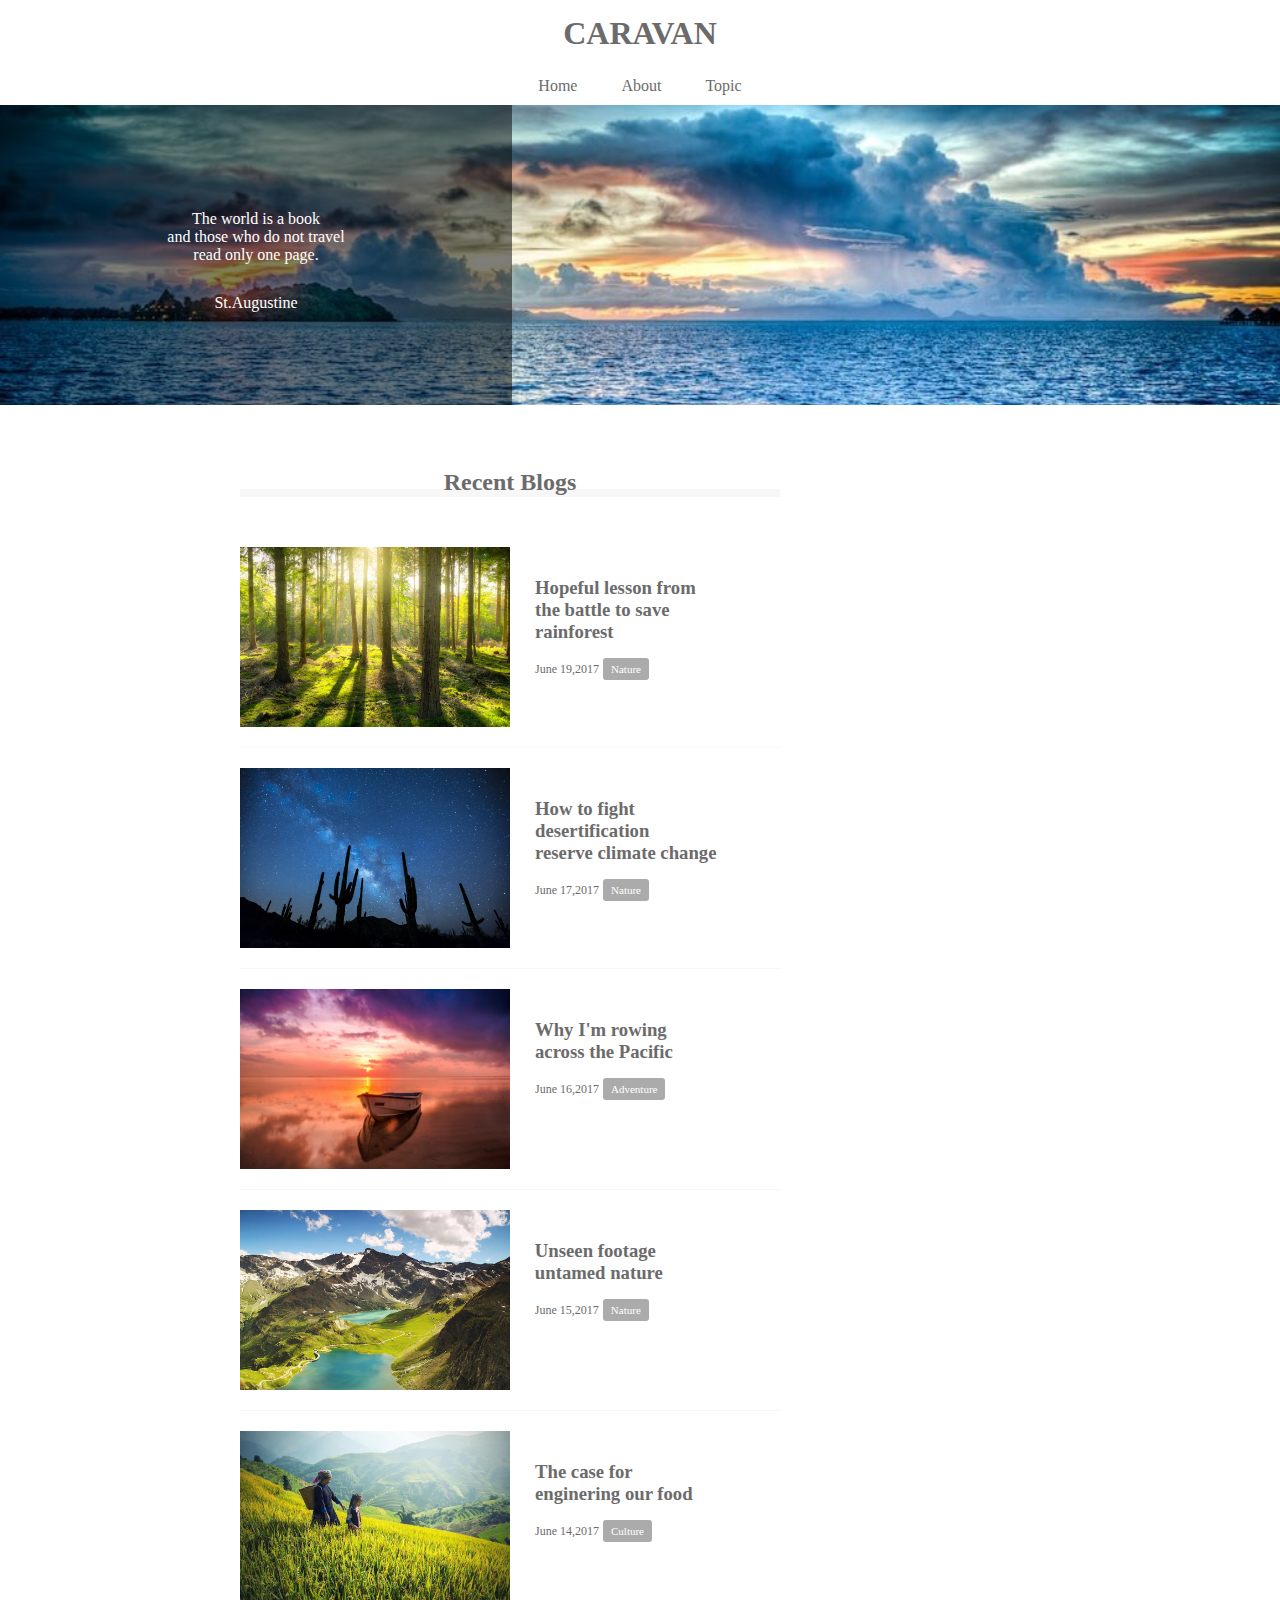
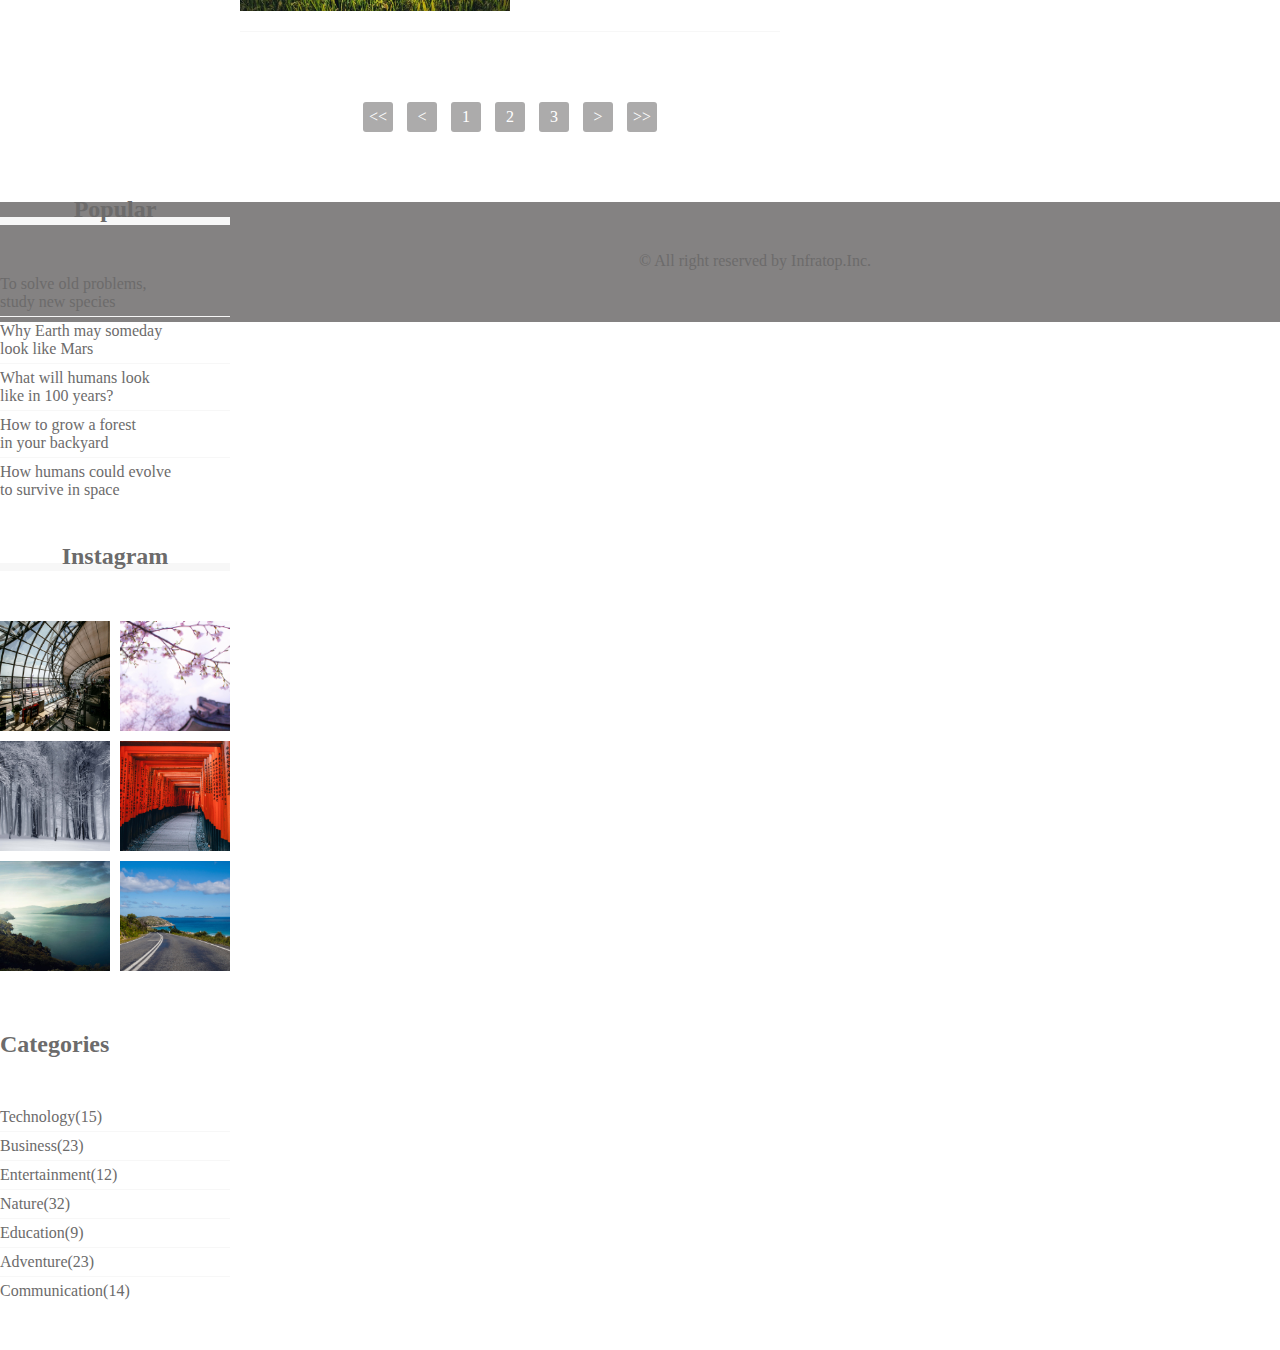
==== index.html @ 54e8d5e9 "first commit" ====
<!DOCTYPE html>
<html>
<head>
	<meta charset="utf-8">
	<link rel="stylesheet" href="style2.css">
	<title>CARAVAN</title>
</head>
<body>
	<header>
		<h1 class="headline">
			<a href="index.html">CARAVAN</a>
		</h1>
	</header>
	<nav>
		<ul class="nav-list">
			<li class="nav-list-item">
				<a href="index.html">Home</a>
			</li>
			<li class="nav-list-item">About</li>
			<li class="nav-list-item">Topic</li>
		</ul>
	</nav>
	<div class="main-visual">
		<div class="main-visual-content">
			<p class="main-visual-text">
				The world is a book <br>
				and those who do not travel<br>
				read only one page.
			</p>
			<p class="main-visual-name">
				St.Augustine
			</p>
		</div>
	</div>

	<div class="main clearfix">
		<section class="blog">
			<h2 class="blog-headline">Recent Blogs</h2>
			<div class="blog-box">
			 <div class="blog-item clearfix">
				<img class="blog-image" src="img/forest.jpg">
				<section class="blog-text">
					<h3 class="blog-text-headline">
						<a href="single.html">
							Hopeful lesson from<br>
							the battle to save<br>
							rainforest
						</a>
					</h3>
					<p class="blog-date">June 19,2017</p>
					<span class="category">Nature</span>
				</section>
			 </div>
			 <div class="blog-item clearfix">
				<img class="blog-image" src="img/desert.jpg">
				<section class="blog-text">
					<h3 class="blog-text-headline">
						<a href="single.html">
							How to fight<br>
							desertification<br>
							reserve climate change
						</a>
					</h3>
					<p class="blog-date">June 17,2017</p>
					<span class="category">Nature</span>
				</section>
			 </div>
			 <div class="blog-item clearfix">
				<img class="blog-image" src="img/sunset.jpg">
				<section class="blog-text">
					<h3 class="blog-text-headline">
						<a href="single.html">
							Why I'm rowing<br>
							across the Pacific
						</a>
					</h3>
					<p class="blog-date">June 16,2017</p>
					<span class="category">Adventure</span>
				</section>
			 </div>
			 <div class="blog-item clearfix">
				<img class="blog-image" src="img/italy.jpg">
				<section class="blog-text">
					<h3 class="blog-text-headline">
						<a href="single.html">
							Unseen footage<br>
							untamed nature
						</a>
					</h3>
					<p class="blog-date">June 15,2017</p>
					<span class="category">Nature</span>
				</section>
			 </div>
			 <div class="blog-item clearfix">
				<img class="blog-image" src="img/asia.jpg">
				<section class="blog-text">
					<h3 class="blog-text-headline">
						<a href="single.html">
							The case for<br>
							enginering our food
						</a>
					</h3>
					<p class="blog-date">June 14,2017</p>
					<span class="category">Culture</span>
				</section>
			 </div>
			</div>
			<div class="pagination">
			  <p><<</p>
			  <p><</p>
			  <p>1</p>
			  <p>2</p>
			  <p>3</p>
			  <p>></p>
			  <p>>></p>
		    </div>
		</section>
	</div>
		<div class="sidebar">
			<section class="popular">
				<h2 class="sidebar-headline">Popular</h2>
				<div class="sidebar-contents">
					<p class="popular-text">To solve old problems,<br>
					study new species</p>
					<p class="popular-text">Why Earth may someday<br>look like Mars</p>
					<p class="popular-text">What will humans look<br>
					like in 100 years?</p>
					<p class="popular-text">How to grow a forest<br>
					in your backyard</p>
					<p class="popular-text">How humans could evolve<br>
					to survive in space</p>
				</div>
			</section>
			<section class="instagram">
				<h2 class="instagram-headline">Instagram</h2>
				<div class="sidebar-contents clearfix">
					<div class="instagram-box"></div>
					<div class="instagram-box"></div>
					<div class="instagram-box"></div>
					<div class="instagram-box"></div>
					<div class="instagram-box"></div>
					<div class="instagram-box"></div>
				</div>
			</section>
			<section class="categories">
				<h2 class="caregories-headline">Categories</h2>
				<div class="sidebar-contents">
					<p class="categories-text">Technology(15)</p>
					<p class="categories-text">Business(23)</p>
					<p class="categories-text">Entertainment(12)</p>
					<p class="categories-text">Nature(32)</p>
					<p class="categories-text">Education(9)</p>
					<p class="categories-text">Adventure(23)</p>
					<p class="categories-text">Communication(14)</p>
				</div>
			</section>
		</div>
	</div>

	<footer>
		<p class="footrr-text">© All right reserved by Infratop.Inc.</p>
	</footer>
</html>
---- style2.css ----
* {
	margin: 0;
	padding: 0;
	box-sizing: border-box;
	color: #6c6b6b;
}

a{
	text-decoration: none;
}

.clearfix::after{
	content: "";
	display: block;
	clear: both;
}

header{
	width: 90%;
	padding: 15px 0;
	margin: 0 auto;
	/*background-color: red;*/
	text-align: center;
}

header .headline{
	font-size: 32px;
}

.nav-list{
	text-align: center;
	padding: 10px 0;
	margin: 0 auto;
}

.nav-list-item{
	list-style: none;
	display: inline-block;
	margin: 0 20px;
}

.main-visual{
	width: 100%;
	height: 300px;
	background-image: url(img/mv.jpg);
	background-size: cover;
	background-position: center;
}

.main-visual-content{
	width: 40%;
	height: 300px;
	background-color: rgba(0,0,0,0.5);
	text-align: center;
	padding-top: 105px;
}

.main-visual-text{
	color: #fff;
}

.main-visual-name{
	margin-top: 30px;
	color: #fff;
}

.main{
	width: 800px;
	/*height: 1400px;*/
	/*background-color: green;*/
	margin: 0 auto;
	padding: 70px 0;
}

.blog{
	width: 540px;
	/*height: 1400px;*/
	/*background-color: limegreen;*/
	float: left;
	margin-right: 30px;
}

.blog-headline{
	border-bottom: 8px solid #f7f7f7;
	text-align: center;
	line-height: 0.6;
}

.blog-box{
	padding-top: 50px;
}

.blog-item{
	padding-bottom: 20px;
	margin-bottom: 20px;
	border-bottom: 1px solid #f7f7f7;
}

.blog-image{
	float: left;
	height: 180px;
}

.blog-text-headline{
	padding-bottom:15px;
}

.blog-text{
	float: left;
	padding: 30px 0 0 25px;
}

.blog-date{
	display: inline-block;
	font-size: 12px;
}

.category{
	display: inline-block;
	padding:5px 8px;
	background-color: #acabab;
	border-radius: 3px;
	color: #fff;
	font-size: 11px;
}

.pagination{
	text-align:center;
	padding-top:50px;
}

.pagination p{
	display: inline-block;
	width: 30px;
	height: 30px;
	margin: 0 5px;
	color:#fff;
	background-color: #acabab;
	border-radius: 3px;
	line-height: 30px;
}

.sidebar{
	width: 230px;
	/*height: 1400px;*/
	/*background-color: palegreen;*/
	float: left;
}

.sidebar-headline, .instagram-headline, .categories-headline{
	border-bottom: 8px solid #f7f7f7;
	text-align: center;
	line-height: 0.6;
}

.sidebar-contents{
	padding: 50px 0;
}

.popular-text, .categories-text{
	padding-bottom: 5px;
	border-bottom: 1px solid #f7f7f7;
	margin-bottom: 5px;
}

.popular-text:last-child, .categories-text:last-child{
	margin:0;
	padding: 0;
	border:none;
}

.instagram-box{
	float: left;
	width: 110px;
	padding-top: 110px;
	background-size: cover;
	background-size:center;
}

.instagram-box:nth-child(odd){
	margin: 0 10px 10px 0;
}

.instagram-box:nth-child(1){
	background-image: url(img/airport.jpg);
}

.instagram-box:nth-child(2){
	background-image: url(img/japan.jpg);
}

.instagram-box:nth-child(3){
	background-image: url(img/snow.jpg);
}

.instagram-box:nth-child(4){
	background-image: url(img/japan2.jpg);
}

.instagram-box:nth-child(5){
	background-image: url(img/lake.jpg);
}

.instagram-box:nth-child(6){
	background-image: url(img/road.jpg);
}


footer{
	width: 100%;
	height: 120px;
	text-align: center;
	padding: 50px 0;
	background-color: #848282;
}

.footer-text{
	color: #fff;
}
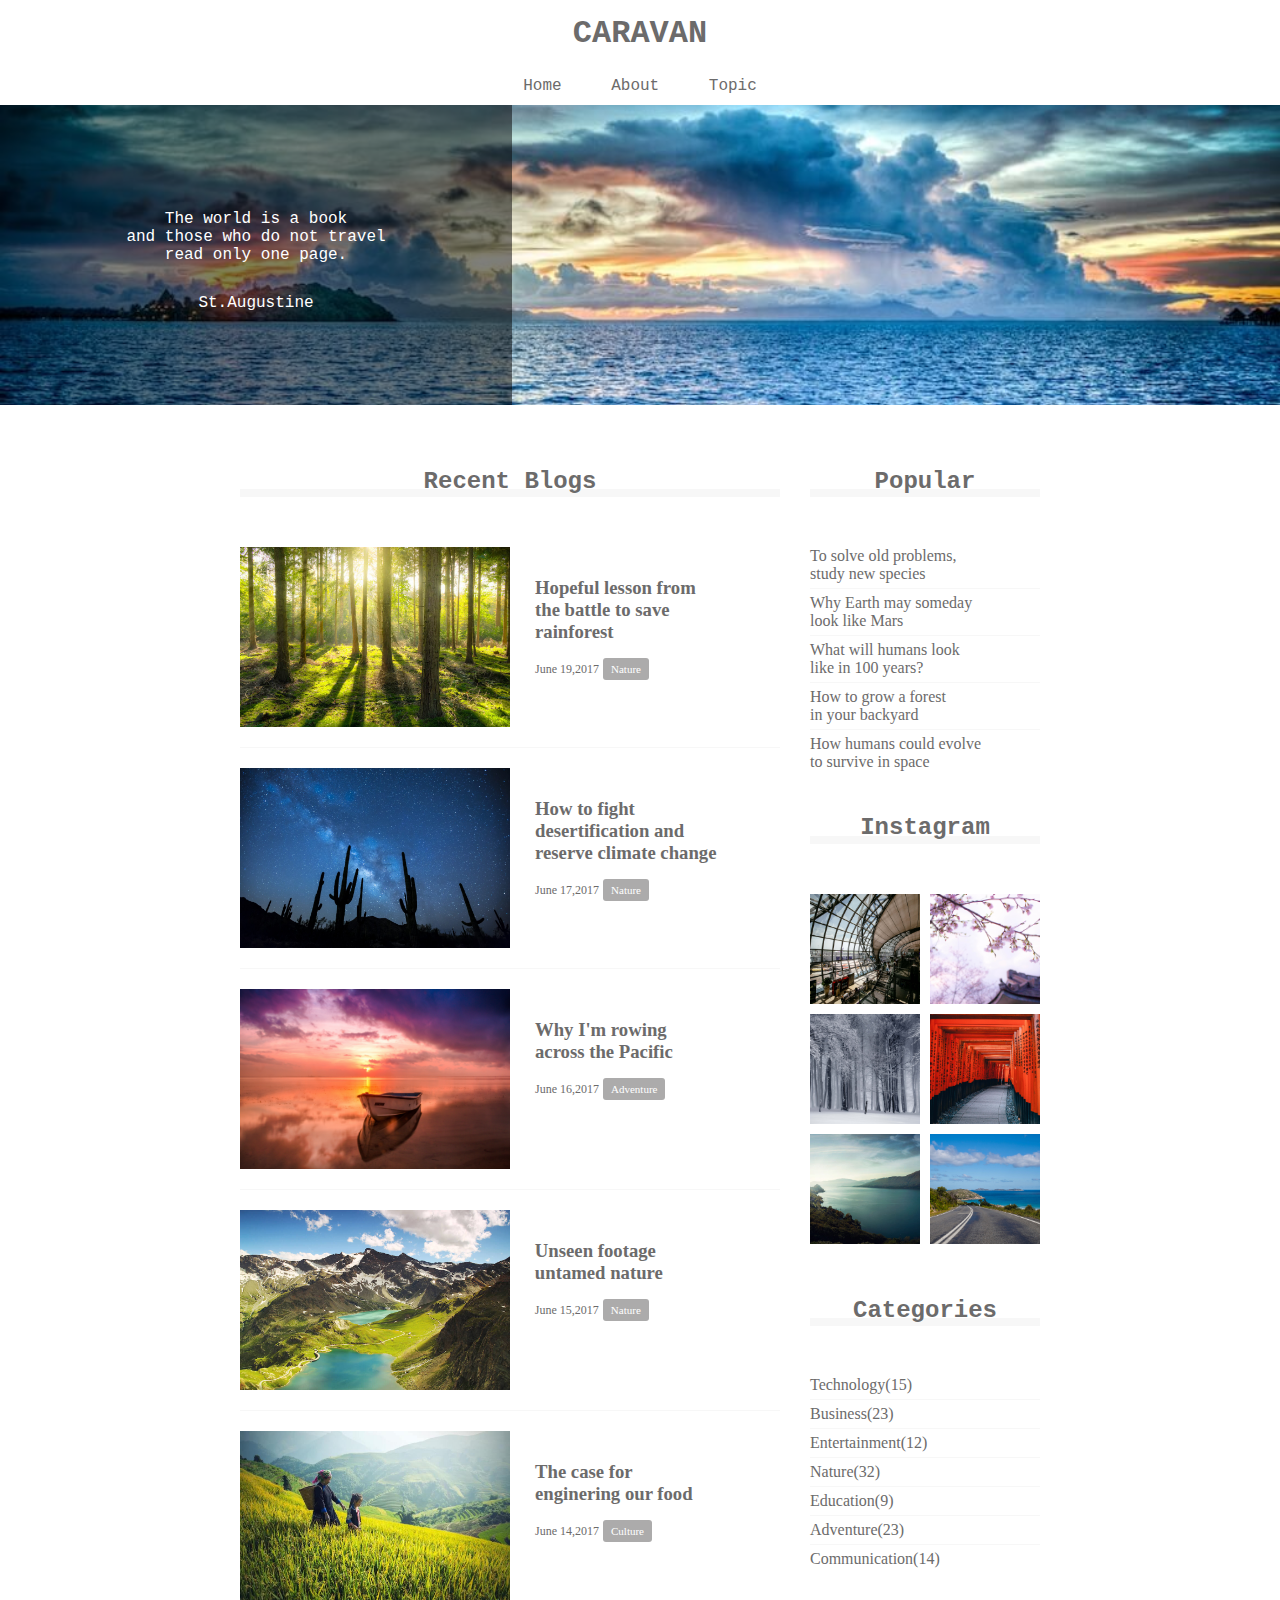
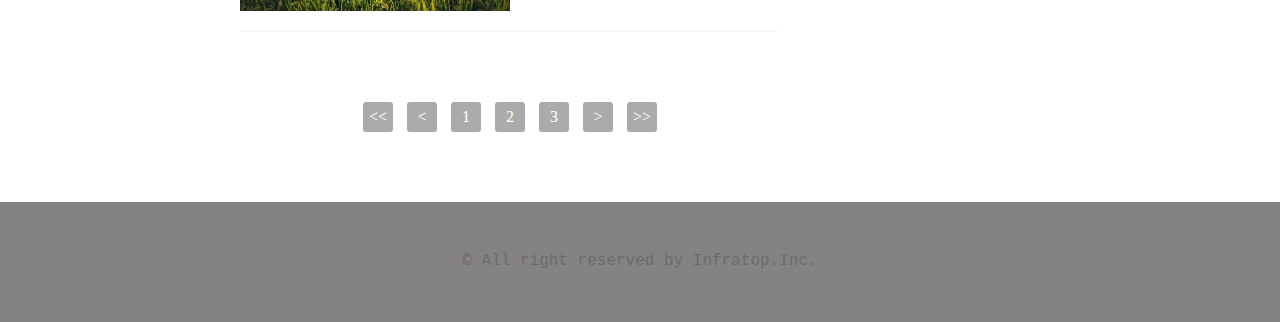
==== commit de8a998f: "second commit" ====
--- a/index.html
+++ b/index.html
@@ -2,6 +2,8 @@
 <html>
 <head>
 	<meta charset="utf-8">
+	<meta name="viewport" content="width=device-width,initial-scale=1.0">
+	<link rel="stylesheet" href="https://use.fontawesome.com/releases/v5.8.1/css/all.css" integrity="sha384-50oBUHEmvpQ+1lW4y57PTFmhCaXp0ML5d60M1M7uH2+nqUivzIebhndOJK28anvf" crossorigin="anonymous">
 	<link rel="stylesheet" href="style2.css">
 	<title>CARAVAN</title>
 </head>
@@ -57,7 +59,7 @@
 					<h3 class="blog-text-headline">
 						<a href="single.html">
 							How to fight<br>
-							desertification<br>
+							desertification and<br>
 							reserve climate change
 						</a>
 					</h3>
@@ -115,7 +117,6 @@
 			  <p>>></p>
 		    </div>
 		</section>
-	</div>
 		<div class="sidebar">
 			<section class="popular">
 				<h2 class="sidebar-headline">Popular</h2>
@@ -143,7 +144,7 @@
 				</div>
 			</section>
 			<section class="categories">
-				<h2 class="caregories-headline">Categories</h2>
+				<h2 class="categories-headline">Categories</h2>
 				<div class="sidebar-contents">
 					<p class="categories-text">Technology(15)</p>
 					<p class="categories-text">Business(23)</p>
--- a/style2.css
+++ b/style2.css
@@ -15,7 +15,12 @@
 	clear: both;
 }
 
+header, nav, h2, .main-visual,footer{
+	font-family: Chalkduster,"Bradley Hand", Courier,"Segoe Print",sans-serif;
+}
+
 header{
+	position: relative;
 	width: 90%;
 	padding: 15px 0;
 	margin: 0 auto;
@@ -25,6 +30,17 @@
 
 header .headline{
 	font-size: 32px;
+}
+
+.social{
+	position: absolute;
+	top: 22px;
+	right: 22px;
+}
+
+.social i {
+	display: inline-block;
+	margin-left: 20px;
 }
 
 .nav-list{
@@ -216,4 +232,85 @@
 
 .footer-text{
 	color: #fff;
-}+}
+
+.social i {
+	color: black;
+}
+
+@media screen and (max-width: 425px){
+
+	header{
+		width: 100%;
+	}
+
+	.nav-list-item{
+		width: 100%;
+		margin: 0 0 10px 0;
+	}
+
+	.main-visual-content{
+		width: 100%;
+	}
+
+	.main{
+		width: 100%;
+	}
+
+	.blog{
+		width: 100%;
+		margin:0;
+	}
+
+	.blog-box{
+		padding-left: 2%;
+		padding-right: 2%;
+		/*margin: 0 auto;*/
+	}
+
+	.blog-image{
+		width: 49%;
+		height: 49%;
+		object-fit: cover;
+		/*height: auto;
+		float: left;*/
+	}
+
+	.blog-text{
+		width: 49%;
+		float: left;
+		padding: 13px 0 20px 20px;
+	}
+
+	.category{
+		display: none;
+	}
+
+	.pagination{
+		padding-top: 0;
+	}
+
+	.sidebar{
+		width: 100%;
+		padding-top: 40px;
+	}
+
+	.sidebar-contents{
+		padding-left: 5px;
+	}
+
+	.instagram{
+		width: 100%;
+	}
+
+	.instagram-box{
+		width: 48%;
+		padding-top: 48%;
+	}
+
+	.instagram-box:nth-child(odd){
+		margin-right: 4%;
+	}
+}
+
+
